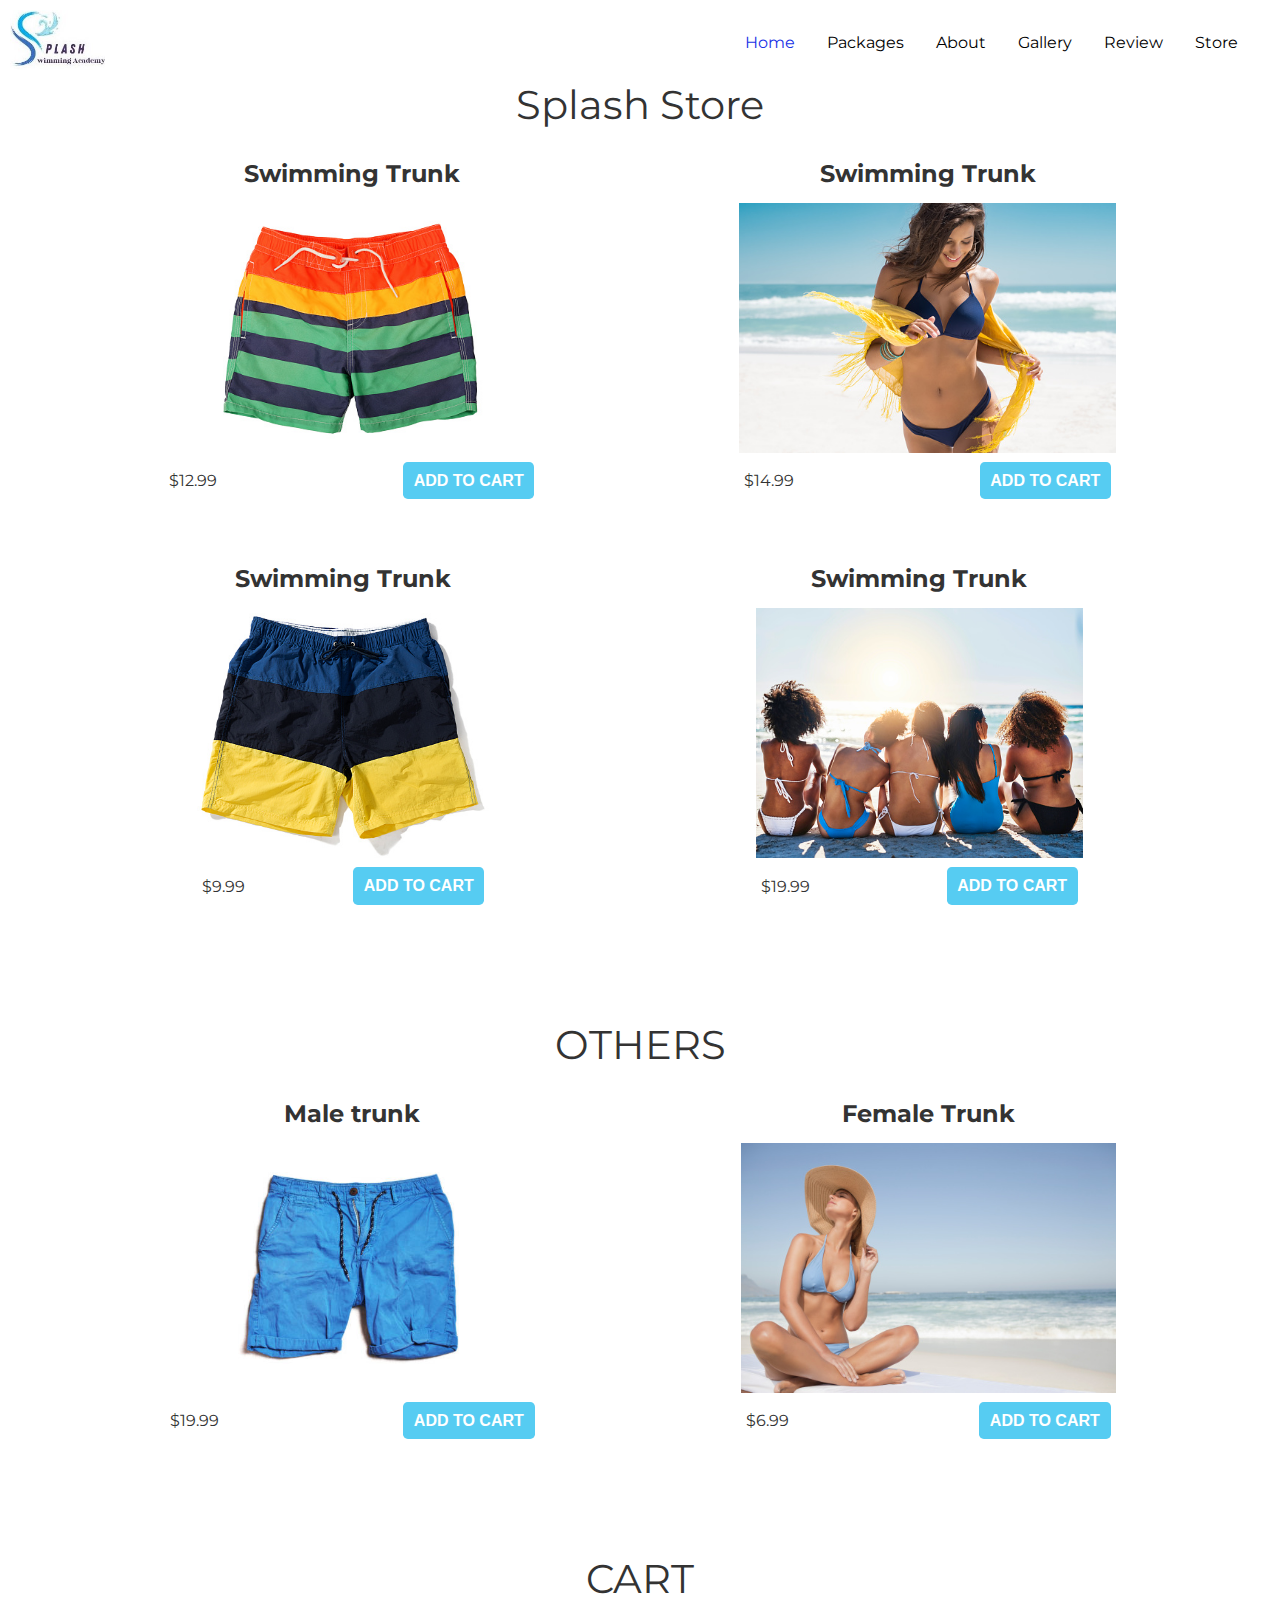
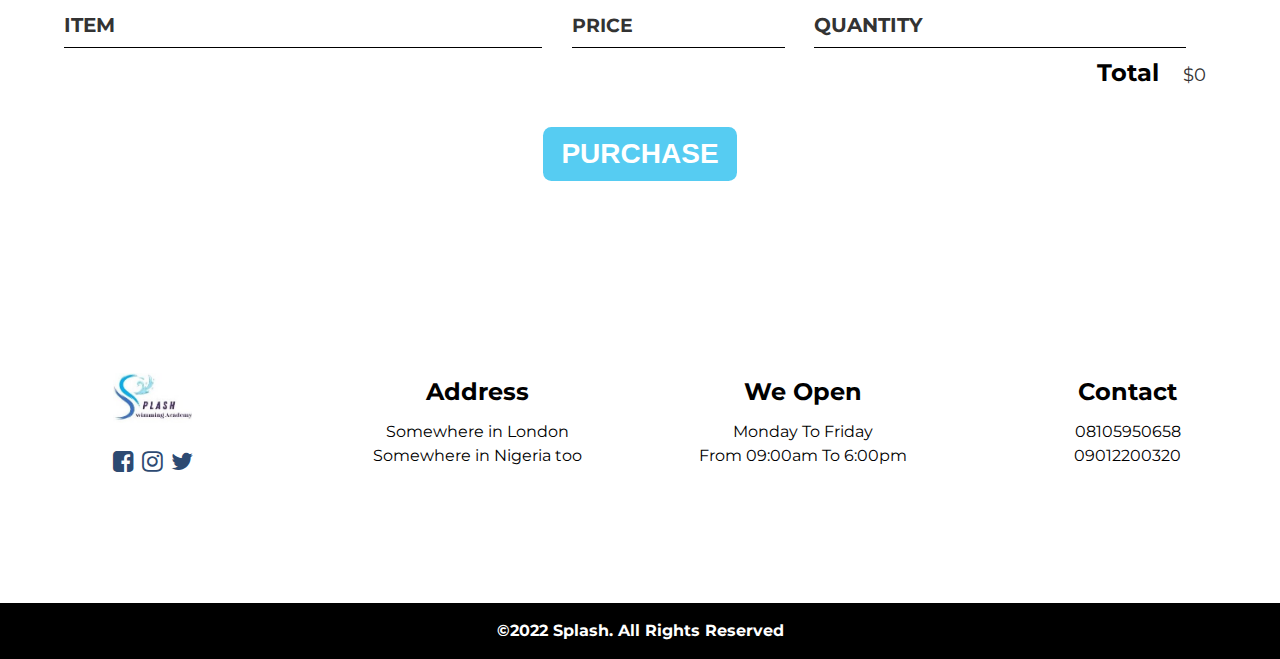
==== cart.html @ d2037490 "Splashy" ====
<!DOCTYPE html>
<html>
<head>
 <title>Store</title>
 <meta name="description" content="This is the description">
 <link rel="stylesheet" href="cart.css" />
 <link rel="stylesheet" href="https://cdnjs.cloudflare.com/ajax/libs/font-awesome/4.7.0/css/font-awesome.min.css">
 
 <script src="cart.js" async></script>
</head>

<body>
 <!--Header Section-->
 <header class="header" id="header">
  <div class="navbar">
   <div class="logo">
    <img style="height: 60px; cursor: pointer;" src="Logo/logo3.jpg" alt="">
   </div>
   <nav class="nav-menu" id="nav-menu">
    <ul class="nav-list">
     <li><a href="index.html" class="nav-link active">home</a></li>
     <li><a href="packages.html" class="nav-link">packages</a></li>
     <li><a href="#services" class="nav-link">about</a></li>
     <li><a href="#gallery" class="nav-link">gallery</a></li>
     <li><a href="#review" class="nav-link">review</a></li>
     <li><a href="cart.html" class="nav-link">store</a></li>
    </ul>
   </nav>
   <div class="nav-toggle" id="nav-toggle">
    <i class="fa fa-bars"></i>
   </div>
  </div>
 </header>
 <section class="container content-section">
  <h2 class="section-header">Splash Store</h2>
  <div class="shop-items">
   <div class="shop-item">
    <span class="shop-item-title">Swimming Trunk</span>
    <img class="shop-item-image" src="trunks/st.jpg">
    <div class="shop-item-details">
     <span class="shop-item-price">$12.99</span>
     <button class="btn btn-primary shop-item-button" type="button">ADD TO CART</button>
    </div>
   </div>
   <div class="shop-item">
    <span class="shop-item-title">Swimming Trunk</span>
    <img class="shop-item-image" src="trunks/stf.jpg">
    <div class="shop-item-details">
     <span class="shop-item-price">$14.99</span>
     <button class="btn btn-primary shop-item-button" type="button">ADD TO CART</button>
    </div>
   </div>
   <div class="shop-item">
    <span class="shop-item-title">Swimming Trunk</span>
    <img class="shop-item-image" src="trunks/st2.jpg">
    <div class="shop-item-details">
     <span class="shop-item-price">$9.99</span>
     <button class="btn btn-primary shop-item-button" type="button">ADD TO CART</button>
    </div>
   </div>
   <div class="shop-item">
    <span class="shop-item-title">Swimming Trunk</span>
    <img class="shop-item-image" src="trunks/stf1.jpg">
    <div class="shop-item-details">
     <span class="shop-item-price">$19.99</span>
     <button class="btn btn-primary shop-item-button" type="button">ADD TO CART</button>
    </div>
   </div>
  </div>
 </section>
 <section class="container content-section">
  <h2 class="section-header">OTHERS</h2>
  <div class="shop-items">
   <div class="shop-item">
    <span class="shop-item-title">Male trunk</span>
    <img class="shop-item-image" src="trunks/st3.jpg">
    <div class="shop-item-details">
     <span class="shop-item-price">$19.99</span>
     <button class="btn btn-primary shop-item-button" type="button">ADD TO CART</button>
    </div>
   </div>
   <div class="shop-item">
    <span class="shop-item-title">Female Trunk</span>
    <img class="shop-item-image" src="trunks/stf2.jpg">
    <div class="shop-item-details">
     <span class="shop-item-price">$6.99</span>
     <button class="btn btn-primary shop-item-button" type="button">ADD TO CART</button>
    </div>
   </div>
  </div>
 </section>
 <section class="container content-section">
  <h2 class="section-header">CART</h2>
  <div class="cart-row">
   <span class="cart-item cart-header cart-column">ITEM</span>
   <span class="cart-price cart-header cart-column">PRICE</span>
   <span class="cart-quantity cart-header cart-column">QUANTITY</span>
  </div>
  <div class="cart-items">
  </div>
  <div class="cart-total">
   <strong class="cart-total-title">Total</strong>
   <span class="cart-total-price">$0</span>
  </div>
  <button class="btn btn-primary btn-purchase" type="button">PURCHASE</button>
 </section>

<footer class="footer" id="contact">
 <div class="footer-list">
  <div class="footer-data">
   <h1><a href=""><img style="height: 50px;" src="./Logo/logo3.jpg"></a></h1>
   <div class="footer-data-social">
    <a href=""><i class="fa fa-facebook-square" aria-hidden="true"></i></a>
    <a href=""><i class="fa fa-instagram" aria-hidden="true"></i></a>
    <a href=""><i class="fa fa-twitter" aria-hidden="true"></i>
    </a>
   </div>
  </div>
  <div class="footer-data">
   <h2>address</h2>
   <p>Somewhere in London<br> Somewhere in Nigeria too</p>
  </div>
  <div class="footer-data">
   <h2>We Open</h2>
   <p>Monday To Friday <br> From 09:00am To 6:00pm</p>
  </div>
  <div class="footer-data">
   <h2>Contact</h2>
   <p>08105950658</p>
   <p>09012200320</p>
  </div>
 </div>
 <div class="copy">
   <p>&copy;2022 Splash. All Rights Reserved</p>
 </div>
</footer>

</body>
<script src="main.js"></script>
</html>
---- cart.css ----
@import url("https://fonts.googleapis.com/css2?family=Great+Vibes&family=Montserrat:ital,wght@0,500;1,200;1,300&display=swap");

:root {
 --header-height: 5rem;

 --font-cursive: "Great Vibes", cursive;
 --font-body: "Montserrat", sans-serif;
 --big-font-size: 3rem;
 --h1-font-size: 2.25rem;
 --h2-font-size: 1.5rem;
 --h3-font-size: 1.25rem;
 --normal-font-size: 1rem;
 --small-font-size: 0.813rem;
}

* {
 box-sizing: border-box;
 margin: 0;
 padding: 0;
 text-decoration: none;
 list-style: none;
 outline: none;
 border: none;
}

html {
 scroll-behavior: smooth;
}

body {
 font-size: var(--normal-font-size);
 font-family: var(--font-body);
 overflow-x: hidden;
 transition: all .4s ease-in-out;
}

.btn {
 display: flex;
 align-items: center;
 justify-content: center;
 text-align: center;
 background-color: transparent;
 color: white;
 border: 1px solid beige;
 border-radius: 50px;
 font-size: var(--normal-font-size);
 line-height: 1rem;
 padding: 10px 20px;
 cursor: pointer;
 transition: all 0.4s ease;
}

.btn:hover {
 background-color: black;
 color: rgb(85, 79, 79);
}

.btn-outline i {
 margin-right: 0.5rem;
 font-size: var(--h3-font-size);
 z-index: 10;
}

.header {
 position: fixed;
 top: 0;
 left: 0;
 right: 0;
 height: 70px;
 background-color: white;
 z-index: 100;
 transition: all 0.4s ease;
}

.navbar {
 width: 100%;
 max-width: 1300px;
 margin: 0 auto;
 display: flex;
 justify-content: space-between;
 align-items: center;
 padding: 10px 10px;
}

.header .navbar .logo img:hover {
 height: 50%;
}

.nav-menu .nav-list {
 display: flex;
}

.nav-menu li {
 margin-right: 2rem;
}

.nav-link {
 font-size: var(--normal-font-size);
 color: black;
 text-transform: capitalize;
 position: relative;
 transition: all 0.4s ease;
 /*border: 1px solid;
  background-color: black;
  padding: 5px 8px;
  border-radius: 40px;*/
}

.nav-link::before {
 content: "";
 position: absolute;
 left: 0;
 bottom: 0;
 height: 2px;
 background-color: black;
 transition: all 0.4s ease ease-in-out;
}

.nav-link:hover::before {
 width: 100%;
}

.nav-link:hover,
.nav-link.active {
 color: rgb(26, 50, 230);
}

.nav-toggle {
 font-size: 30px;
 padding: 5px 5px 0;
 border: 2px solid transparent;
 cursor: pointer;
 z-index: 100;
 display: none;
}

.nav-toggle:hover {
 color: rgb(21, 17, 128);
}

.main-nav {
 text-align: center;
 font-size: 1.1em;
 font-weight: lighter;
 border-bottom: 1px solid rgba(255, 255, 255, .3)
}

.main-nav li {
 padding: 0 5%;
}

.nav a:hover {
 background-color: rgba(255, 255, 255, .3)
}

.container {
 max-width: 1200px;
 margin: 80px auto;
 padding: 0 1.5em;
}

.section-header {
 font-weight: normal;
 color: #333;
 text-align: center;
 font-size: 2.5em;
}

.about-band-image {
 float: left;
 height: 200px;
 width: 200px;
 margin: 15px;
 border-radius: 50%;
}

.main-footer {
 background-color: #56CCF2;
 color: white;
 padding: .25em 0;
}

.main-footer-container {
 display: flex;
 align-items: center;
}

.main-footer-container ul {
 flex-grow: 1;
 text-align: end;
}
/* Start Footer Section */

.footer-list {
 width: 100%;
 max-width: 1500px;
 background-color: white;
 margin: 0 auto;
 display: grid;
 grid-template-columns: repeat(4, 1fr);
 gap: 20px;
 align-items: center;
 padding: 7rem 0;
 border-bottom: 1px solid var(--first-color);
}

.footer-data {
 text-align: center;
 margin-bottom: 1rem;
}

.footer-data-social {
 margin-top: 1rem;
}

.footer-data-social i {
 font-size: var(--h2-font-size);
 color: rgb(45, 74, 114);
 margin: 2px;
}

.footer-data h2 {
 font-weight: bold;
 font-size: var(--h2-font-size);
 line-height: 1.5rem;
 color: black;
 margin-bottom: 1rem;
 text-transform: capitalize;
}

.footer-data p {
 color: black;
 font-weight: 400;
 line-height: 1.5rem;
 text-align: center;
}

.footer .copy {
 text-align: center;
 padding: 1rem 0;
 background-color: black;
 color: white;
}

.footer .copy p {
 font-weight: bold;
 line-height: 1.5rem;
}

.footer .copy span {
 font-size: var(--small-font-size);
 line-height: 1rem;
}

/* End Footer Section */

.btn {
 text-align: center;
 vertical-align: middle;
 padding: .67em .67em;
 cursor: pointer;
}

.btn-header {
 margin: .5em 15% 2em 15%;
 color: white;
 border: 2px solid #2D9CDB;
 background-color: rgba(255, 255, 255, .1);
 border-radius: 0;
 font-size: 1.5em;
 font-weight: lighter;
 padding-left: 2em;
 padding-right: 2em;
}

.btn-header:hover {
 background-color: rgba(255, 255, 255, .3);
}

.btn-play {
 display: block;
 margin: 0 auto;
 color: #2D9CDB;
 font-size: 4em;
 border-radius: 50%;
 width: 100px;
 height: 100px;
 padding: 0;
 text-align: center;
}

.btn-primary {
 color: white;
 background-color: #56CCF2;
 border: none;
 border-radius: .3em;
 font-weight: bold;
}

.btn-primary:hover {
 background-color: #2D9CDB;
}

.tour-row {
 border-bottom: 1px solid black;
 padding-bottom: 1em;
 margin-bottom: 1em;
}

.tour-row:last-child {
 border: none;
}

.tour-item {
 display: inline-block;
 padding-right: .5em;
}

.tour-date {
 color: #555;
 width: 11%;
 font-weight: bold;
}

.tour-city {
 width: 24%;
}

.tour-arena {
 width: 42%;
}

.tour-btn {
 max-width: 19%;
}

.shop-item {
 margin: 30px;
}

.shop-item-title {
 display: block;
 width: 100%;
 text-align: center;
 font-weight: bold;
 font-size: 1.5em;
 color: #333;
 margin-bottom: 15px;
}

.shop-item-image {
 height: 250px;
}

.shop-item-details {
 display: flex;
 align-items: center;
 padding: 5px;
}

.shop-item-price {
 flex-grow: 1;
 color: #333;
}

.shop-items {
 display: flex;
 flex-wrap: wrap;
 justify-content: space-around;
}

.cart-header {
 font-weight: bold;
 font-size: 1.25em;
 color: #333;
}

.cart-column {
 display: flex;
 align-items: center;
 border-bottom: 1px solid black;
 margin-right: 1.5em;
 padding-bottom: 10px;
 margin-top: 10px;
}

.cart-row {
 display: flex;
}

.cart-item {
 width: 45%;
}

.cart-price {
 width: 20%;
 font-size: 1.2em;
 color: #333;
}

.cart-quantity {
 width: 35%;
}

.cart-item-title {
 color: #333;
 margin-left: .5em;
 font-size: 1.2em;
}

.cart-item-image {
 width: 75px;
 height: auto;
 border-radius: 10px;
}

.btn-danger {
 color: white;
 background-color: #EB5757;
 border: none;
 border-radius: .3em;
 font-weight: bold;
}

.btn-danger:hover {
 background-color: #CC4C4C;
}

.cart-quantity-input {
 height: 34px;
 width: 50px;
 border-radius: 5px;
 border: 1px solid #56CCF2;
 background-color: #eee;
 color: #333;
 padding: 0;
 text-align: center;
 font-size: 1.2em;
 margin-right: 25px;
}

.cart-row:last-child {
 border-bottom: 1px solid black;
}

.cart-row:last-child .cart-column {
 border: none;
}

.cart-total {
 text-align: end;
 margin-top: 10px;
 margin-right: 10px;
}

.cart-total-title {
 font-weight: bold;
 font-size: 1.5em;
 color: black;
 margin-right: 20px;
}

.cart-total-price {
 color: #333;
 font-size: 1.1em;
}

.btn-purchase {
 display: block;
 margin: 40px auto 80px auto;
 font-size: 1.75em;
}

@media (max-width: 768px) {
 .nav-menu {
  position: absolute;
  top: 0;
  right: 0;
  width: 0;
  height: 100vh;
  background-color: white;
  font-size: var(--h2-font-size);
  text-align: center;
  text-transform: capitalize;
  padding-top: var(--header-height);
  box-sizing: 0 0 5px rgba(0, 0, 0, 0.4);
  transition: all 0.4s ease-in-out;
 }

 .show-nav {
  width: 50%;
 }

 .nav-menu .nav-list {
  display: block;
 }

 .nav-menu li {
  padding: 15px 0;
  margin-right: 50px;
 }

 .nav-link {
  font-size: 17;
  font-weight: bold;
  color: black;
  text-transform: capitalize;
  position: relative;
  transition: all 0.4s ease;
  border: none;
  background-color: transparent;
  padding: 5px 8px;
  border-radius: 40px;
 }

 .nav-toggle {
  display: block;
 }

 .footer-list {
  grid-template-columns: unset;
 }
}
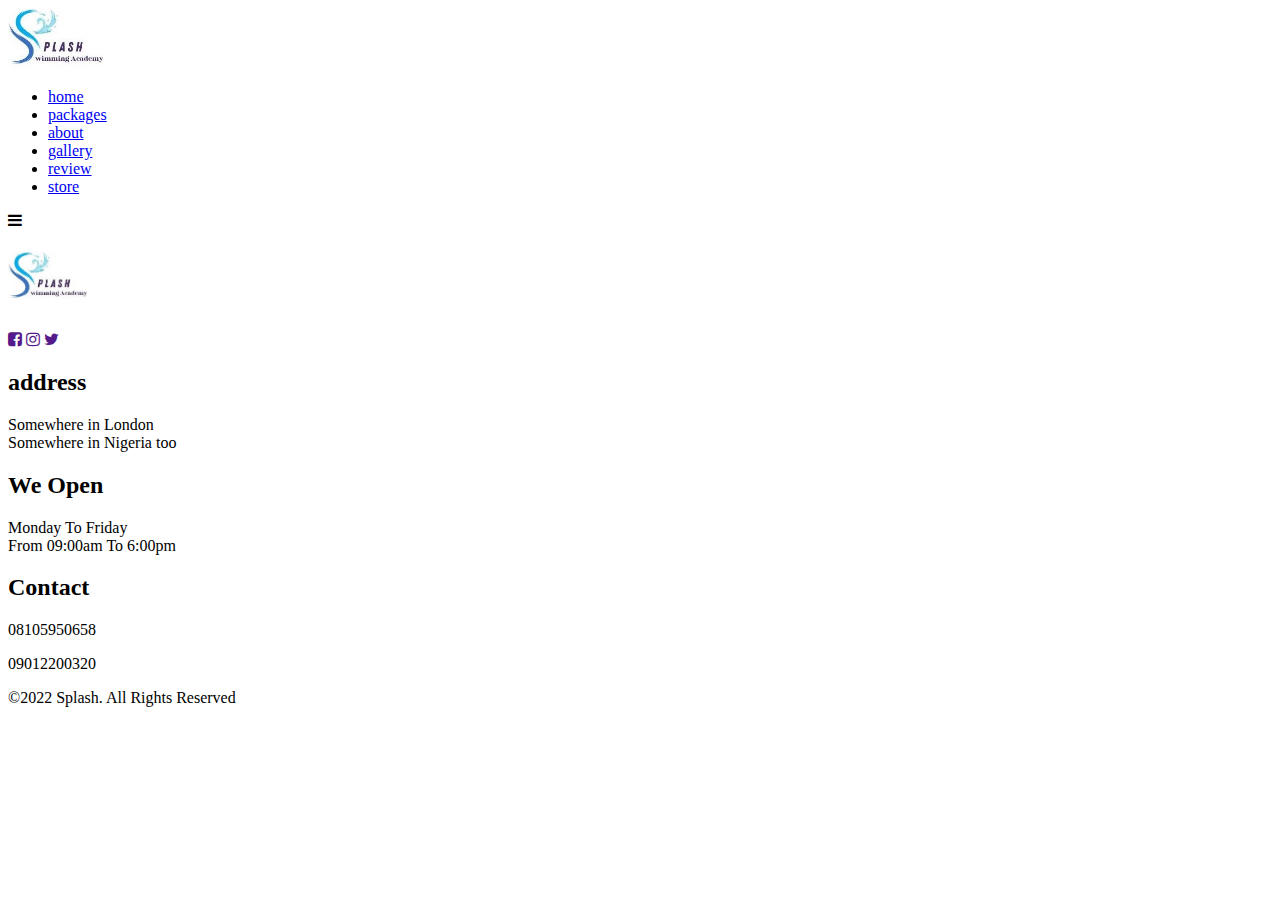
==== commit 13b6810c: "splash" ====
--- a/cart.html
+++ b/cart.html
@@ -2,7 +2,6 @@
 <html>
 <head>
  <title>Store</title>
- <meta name="description" content="This is the description">
  <link rel="stylesheet" href="cart.css" />
  <link rel="stylesheet" href="https://cdnjs.cloudflare.com/ajax/libs/font-awesome/4.7.0/css/font-awesome.min.css">
  
@@ -31,6 +30,7 @@
    </div>
   </div>
  </header>
+ <!--
  <section class="container content-section">
   <h2 class="section-header">Splash Store</h2>
   <div class="shop-items">
@@ -103,7 +103,7 @@
    <span class="cart-total-price">$0</span>
   </div>
   <button class="btn btn-primary btn-purchase" type="button">PURCHASE</button>
- </section>
+ </section> -->
 
 <footer class="footer" id="contact">
  <div class="footer-list">
--- a/cart.css
+++ b/cart.css
@@ -1,4 +1,4 @@
-@import url("https://fonts.googleapis.com/css2?family=Great+Vibes&family=Montserrat:ital,wght@0,500;1,200;1,300&display=swap");
+/*@import url("https://fonts.googleapis.com/css2?family=Great+Vibes&family=Montserrat:ital,wght@0,500;1,200;1,300&display=swap");
 
 :root {
  --header-height: 5rem;
@@ -103,7 +103,7 @@
  /*border: 1px solid;
   background-color: black;
   padding: 5px 8px;
-  border-radius: 40px;*/
+  border-radius: 40px;
 }
 
 .nav-link::before {
@@ -189,7 +189,7 @@
  flex-grow: 1;
  text-align: end;
 }
-/* Start Footer Section */
+/* Start Footer Section 
 
 .footer-list {
  width: 100%;
@@ -252,7 +252,7 @@
  line-height: 1rem;
 }
 
-/* End Footer Section */
+/* End Footer Section 
 
 .btn {
  text-align: center;
@@ -471,7 +471,7 @@
  font-size: 1.75em;
 }
 
-@media (max-width: 768px) {
+@media (max-width: 1000px) {
  .nav-menu {
   position: absolute;
   top: 0;
@@ -517,7 +517,15 @@
   display: block;
  }
 
+ .container {
+   max-width: 200px;
+ }
+
+.about-band-image {
+  float: none;
+}
+
  .footer-list {
   grid-template-columns: unset;
  }
-}+} */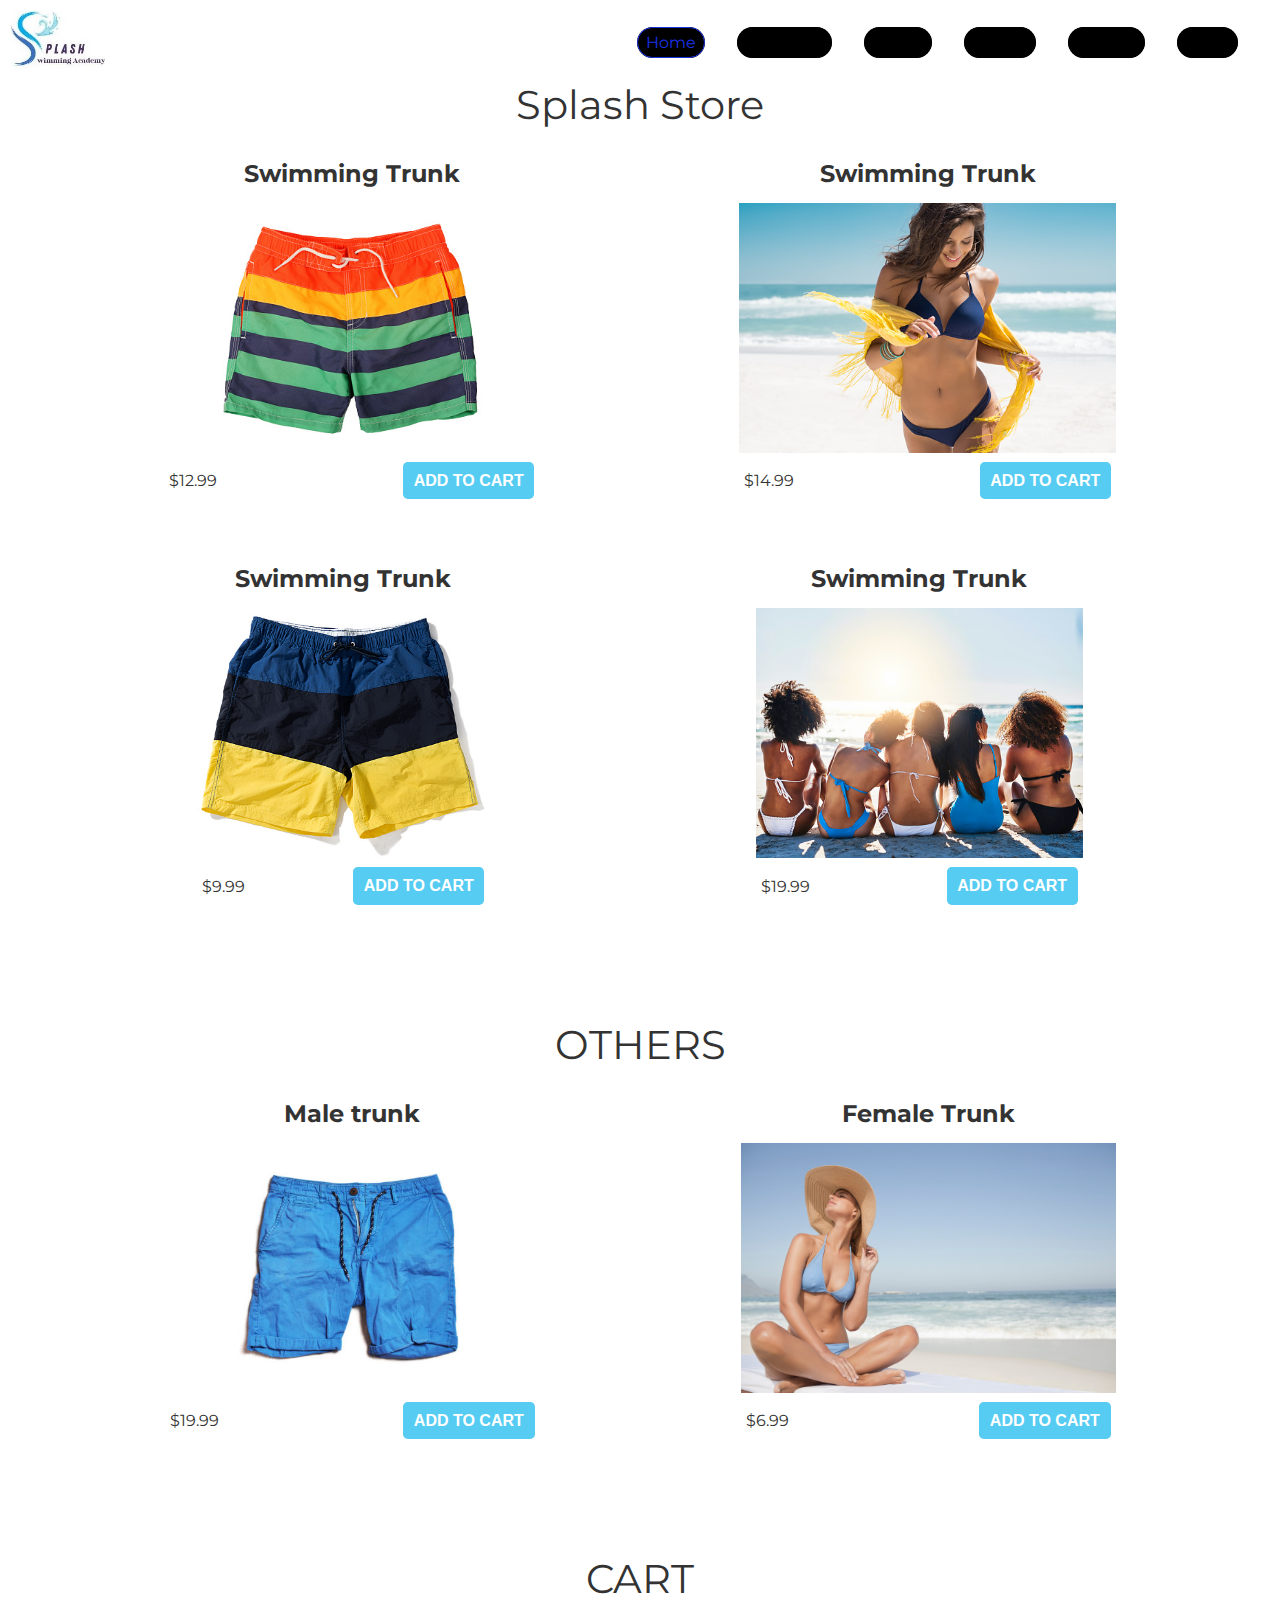
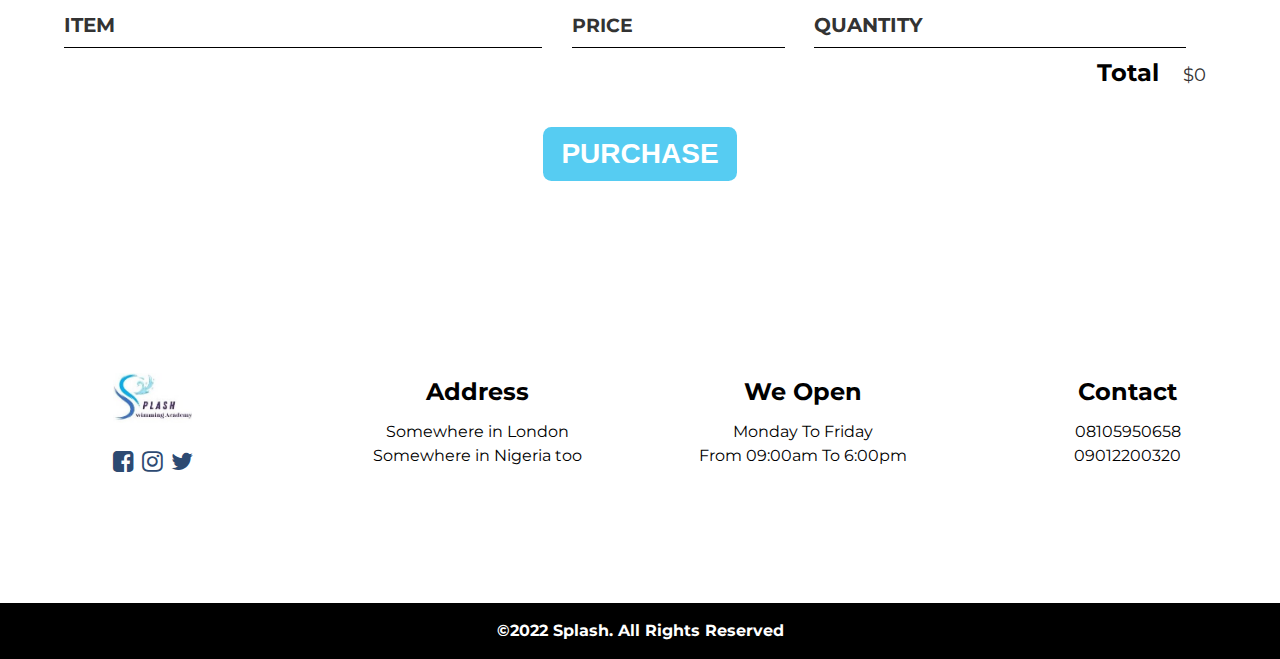
==== commit 197a5453: "splashed" ====
--- a/cart.html
+++ b/cart.html
@@ -30,7 +30,7 @@
    </div>
   </div>
  </header>
- <!--
+ 
  <section class="container content-section">
   <h2 class="section-header">Splash Store</h2>
   <div class="shop-items">
@@ -103,7 +103,7 @@
    <span class="cart-total-price">$0</span>
   </div>
   <button class="btn btn-primary btn-purchase" type="button">PURCHASE</button>
- </section> -->
+ </section> 
 
 <footer class="footer" id="contact">
  <div class="footer-list">
--- a/cart.css
+++ b/cart.css
@@ -1,4 +1,4 @@
-/*@import url("https://fonts.googleapis.com/css2?family=Great+Vibes&family=Montserrat:ital,wght@0,500;1,200;1,300&display=swap");
+@import url("https://fonts.googleapis.com/css2?family=Great+Vibes&family=Montserrat:ital,wght@0,500;1,200;1,300&display=swap");
 
 :root {
  --header-height: 5rem;
@@ -100,7 +100,7 @@
  text-transform: capitalize;
  position: relative;
  transition: all 0.4s ease;
- /*border: 1px solid;
+ border: 1px solid;
   background-color: black;
   padding: 5px 8px;
   border-radius: 40px;
@@ -189,7 +189,7 @@
  flex-grow: 1;
  text-align: end;
 }
-/* Start Footer Section 
+/* Start Footer Section * */
 
 .footer-list {
  width: 100%;
@@ -252,7 +252,7 @@
  line-height: 1rem;
 }
 
-/* End Footer Section 
+/* End Footer Section */
 
 .btn {
  text-align: center;
@@ -528,4 +528,4 @@
  .footer-list {
   grid-template-columns: unset;
  }
-} */+}